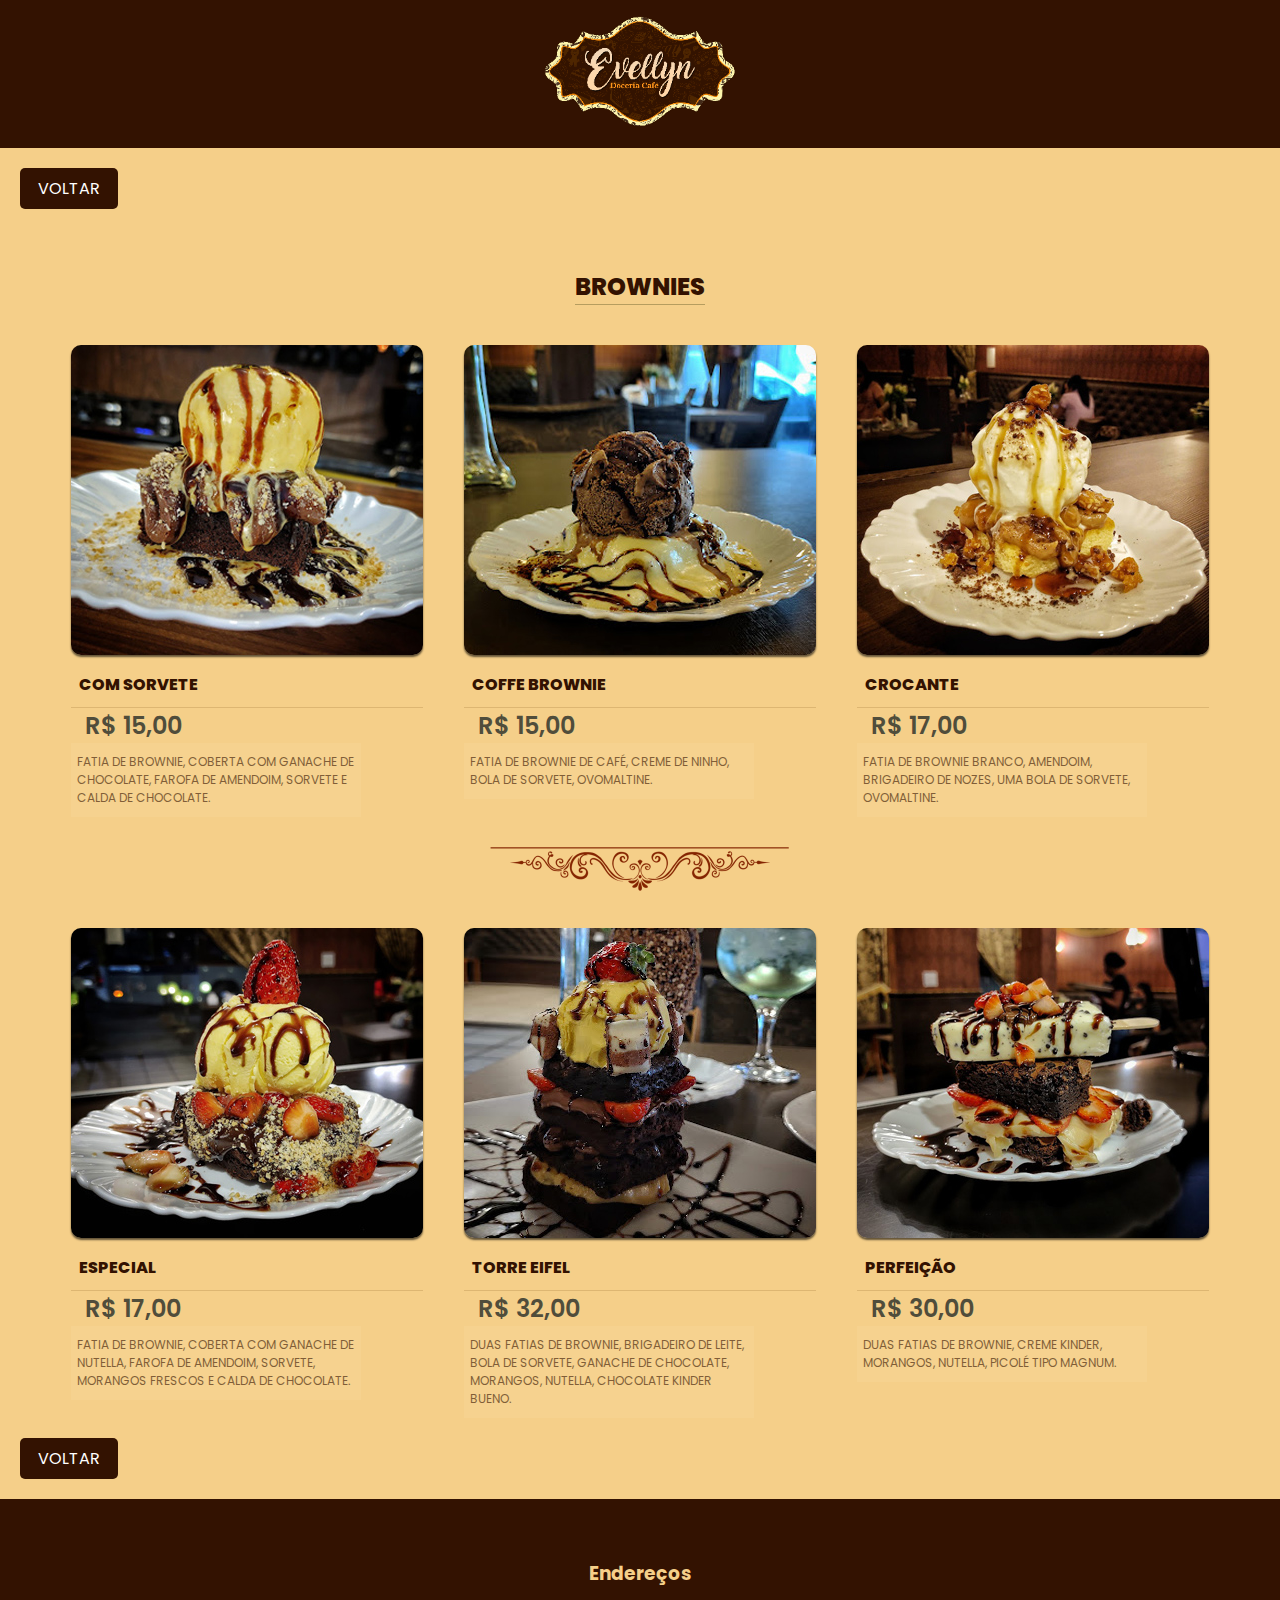
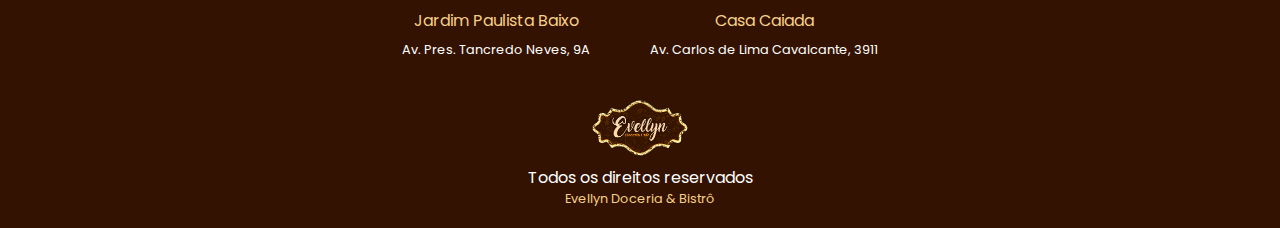
==== view/brownies.html @ ee09e99b "projeto em andamento" ====
<!DOCTYPE html>
<html lang="pt-br">
  <head>
    <meta charset="UTF-8" />
    <meta http-equiv="X-UA-Compatible" content="IE=edge" />
    <meta name="viewport" content="width=device-width, initial-scale=1.0" />
    <title>Evellyn Doceria & Bistrô</title>
    <link rel="stylesheet" href="../css/style.css" />
   
    <link rel="preconnect" href="https://fonts.googleapis.com">
<link rel="preconnect" href="https://fonts.gstatic.com" crossorigin>
<link href="https://fonts.googleapis.com/css2?family=Poppins:wght@400;500;700&display=swap" rel="stylesheet">
  </head>
  <body>
    <header id="home">
      <div class="logo">
        <img src="../assets/logo.png" alt="logo Evellyn Doceria & Bistrô" />
      </div>
    </header>

    <div class="navigation-back">
      <a class="btn" href="../index.html">Voltar</a>
    </div>
    <div class="title__view">
      <h2>Brownies</h2>
    </div>
    <section class="section-view">
      <!-- Categorias de Produtos -->
      <div class="produtos_brownie">
            <div class="item__box">
              <img src="../assets/brownie/sorvete.jpg" alt="" />
              <div class="item__description"> 
                <h3>COM SORVETE</h3>
                <span>R$ 15,00</span>
                <p>Fatia de Brownie, coberta com ganache de chocolate, farofa de amendoim, sorvete e Calda de Chocolate.</p>                   
              </div>
            </div>
            <div class="item__box">
              <img src="../assets/brownie/coffe_brownie.jpg" alt="" />
              <div class="item__description">
                <h3>COFFE BROWNIE</h3>
                <span>R$ 15,00</span>
                <p>
                  Fatia de brownie de café, creme de ninho, bola de sorvete, ovomaltine.
                </p>  
              </div>
            </div>
            <div class="item__box">
              <img src="../assets/brownie/crocante.jpg" alt="" />
              <div class="item__description">
                <h3>CROCANTE</h3>
                <span>R$ 17,00</span>
                <p>Fatia de brownie branco, amendoim, brigadeiro de nozes, uma bola de sorvete, ovomaltine.</p>  
              </div>
            </div>
            <div class="line">
              <img src="../assets/sets.png" alt="" />
            </div>
            <div class="item__box">
              <img src="../assets/brownie/especial.jpg" alt="" />
              <div class="item__description">
                <h3>ESPECIAL</h3>
                <span>R$ 17,00</span>
                <p>Fatia de Brownie, coberta com ganache de nutella, farofa de amendoim, sorvete, morangos frescos e calda de chocolate.</p>
              </div>
            </div>          
            <div class="item__box">
              <img src="../assets/brownie/eifel.jpg" alt="" />
              <div class="item__description">
                <h3>TORRE EIFEL</h3>
                <span>R$ 32,00</span>
                <p>Duas fatias de brownie, brigadeiro de leite, bola de sorvete, ganache de chocolate, morangos, nutella, chocolate kinder bueno.</p> 
              </div>
            </div>
            <div class="item__box">
              <img src="../assets/brownie/perfeicao.jpg" alt="" />
              <div class="item__description">
                <h3>PERFEIÇÃO</h3>
                <span>R$ 30,00</span>
                <p>Duas fatias de brownie, creme kinder, morangos, nutella, picolé tipo magnum.</p> 
              </div>
            </div>
        </div>
      </div>
    </section>
    <div class="navigation-back">
      <a class="btn" href="../index.html">Voltar</a>
    </div>
    <footer>
      <div class="endereco">
        <h3>Endereços</h3>
        <div class="category_endereco">
          <div class="endereco__item">
            <span>Jardim Paulista Baixo</span>
            <p>Av. Pres. Tancredo Neves, 9A</p>
          </div>
          <div class="endereco__item">
            <span>Casa Caiada</span>
            <p>Av. Carlos de Lima Cavalcante, 3911</p>
          </div>
        </div>
      </div>
      <!--      
          <div class="container__info">            
              <ul class="list_footer">
                  <li class="list__item"><a href="#"><ion-icon name="logo-facebook"></ion-icon></a></li>
                  <li  class="list__item"><a href="#"><ion-icon name="logo-instagram"></ion-icon></a></li>
              </ul>                      
          </div>
      -->
      <a href="#home"><div class="arrow"></div></a>
      <div class="copyright">
        <div class="logo__footer">
          <img src="../assets/logo.png" alt="Logo Evellyn Doceria & Bistrô" />
        </div>
        <span>Todos os direitos reservados</span>
        <p>Evellyn Doceria & Bistrô</p>
      </div>
    </footer>
  </body>
</html>
---- css/style.css ----
@import './view-style.css';


*{
    margin: 0;
    padding: 0;
    box-sizing: border-box;
    font-family: 'Poppins', sans-serif;
}

body{
    background-color: #f5cf89;
}

.container{
    max-width: 1200px;
    margin: 0 auto;
}

header{
    display: flex;
    justify-content: center;
    align-items: center;
    padding: 10px 4%;
    background-color: #331201;
}


.title__img{
    min-width: 300px;
    max-width: 600px;
    margin: 20px auto;
}

.title__img img{
    width: 100%;
}

.grid{
    display: grid;
    grid-template-columns: repeat(3, 1fr);
    gap: 20px;
    padding: 20px 40px;
}
.category__item{
    max-width: 380px;
    display: flex;
    flex-direction: column;
}

.category__item img{
    width: 100%;
    border-radius: 10px;
    box-shadow: 0 5px 5px rgba(0, 0, 0, .6); 
   
}
.category__item .btn{
    position: relative;
    top: -20px;    
    padding: 8px 18px;
    background-color: #331201;
    border-radius: 5px;
    box-shadow: 0 5px 5px rgba(0, 0, 0, .6);   
    text-align: center;
    color: #ffffff;
    text-decoration: none;
    text-transform: uppercase;
    display: inline-block;
    margin: 0 auto; 
}


.line{
    
    max-width: 600px;
    margin: 10px auto;
    grid-column: 1/-1;
    
}
.line img{
    width: 100%;
}

footer{
    background-color: #331201;
    display: flex;
    flex-direction: column;
    justify-content: center;
    align-items: center;
    padding: 20px 4%;
}

.category_endereco{
    display: flex;
    gap: 60px;
    text-align: right;
}

.endereco h3{
    color: #f5cf89;
    text-align: center;
    padding: 20px;    
}

.endereco{
    padding: 20px;
}

.endereco span{
    font-size: 1em;    
    color: #f5cf89;
    position: relative;
    display: flex;
    align-items: center;
    justify-content: center;
}


.endereco p{
    font-size: .8em;    
    color: #fff;
    padding: 8px 0;
}

.list_footer{
    list-style: none;
    display: flex;
    gap: 40px;
    padding: 20px;
}

.copyright{
    text-align: center;
    margin-top: 10px;
 }
 

 .logo__footer {
    max-width: 100px;
    margin: 0 auto;
 
 }

 .logo__footer img{
     width: 100%;
 }
 
 .copyright span{
     font-size: 1em;
     color: #fff;
 }
 
 .copyright p{
     font-size: .8em;
     color: #f5cf89;
 }
 
@media (max-width: 1040px){

    
    .container{
        max-width: 700px;
        margin: 0 auto;
    }
    .grid{
        display: grid;
        grid-template-columns: repeat(2, 1fr);
        
        padding: 10px 20px;
        
    }
}


@media (max-width: 680px){

    .container{
        max-width: 400px;
        margin: 0 auto;
    }
    .grid{
        grid-template-columns: 1fr;
        padding: 10px 20px;
    }
     
    .category_endereco{
        display: block;
        text-align: center;
    }

    .endereco__item p{
        position: relative;
    }
    .endereco__item p:nth-of-type(1)::after{
        content: "";
        position: absolute;
        width: 100%;
        height: 1px;
        top: 30px;
        left: 0;
        background-color: #f5cf8954;
    }
}

@media (max-width: 340px){
    
    .category__item{
        min-width: 200px;    
        
    }   
   
}
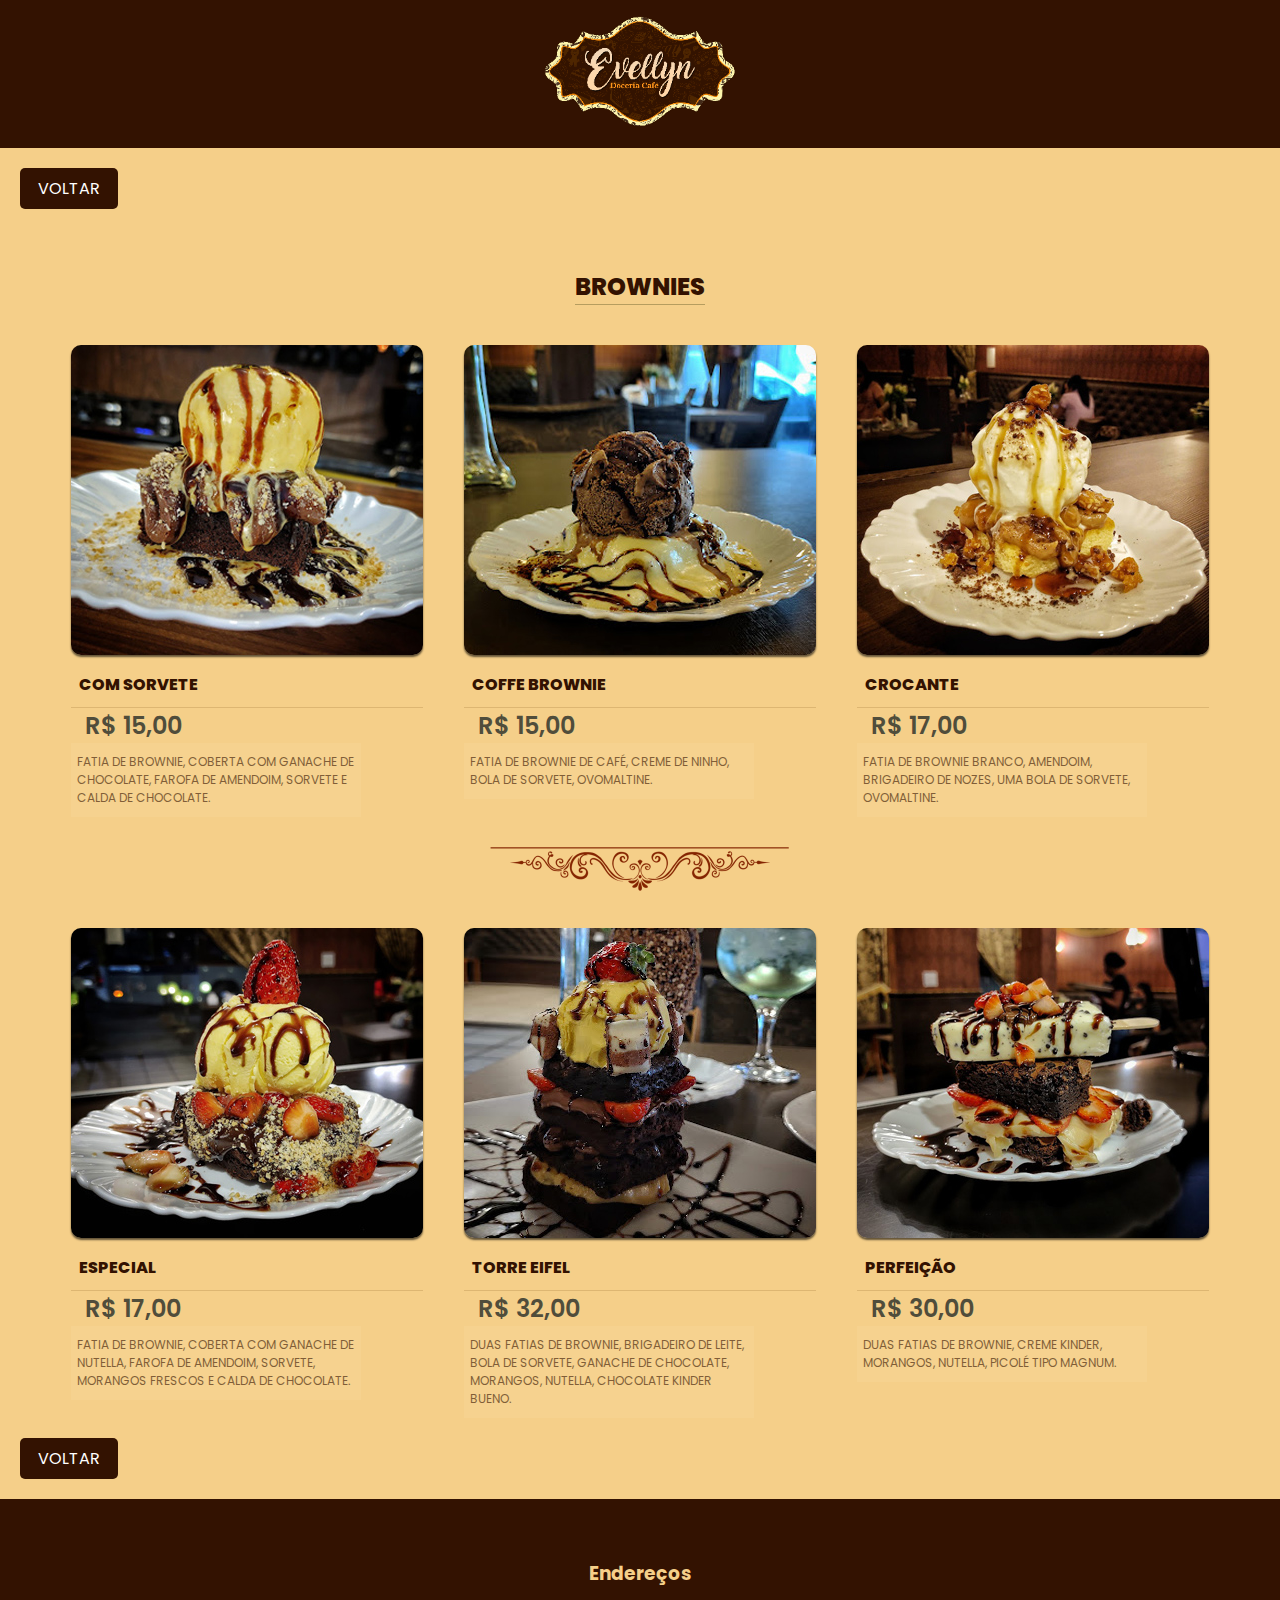
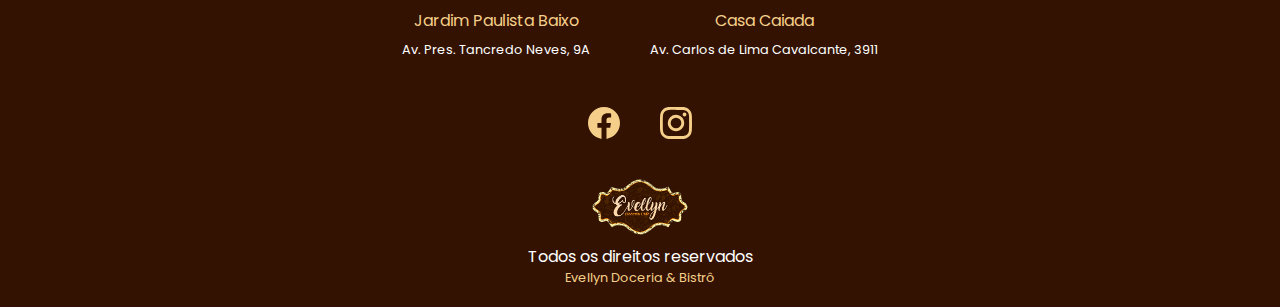
==== commit 0bf76d15: "redes sociais" ====
--- a/view/brownies.html
+++ b/view/brownies.html
@@ -8,8 +8,8 @@
     <link rel="stylesheet" href="../css/style.css" />
    
     <link rel="preconnect" href="https://fonts.googleapis.com">
-<link rel="preconnect" href="https://fonts.gstatic.com" crossorigin>
-<link href="https://fonts.googleapis.com/css2?family=Poppins:wght@400;500;700&display=swap" rel="stylesheet">
+    <link rel="preconnect" href="https://fonts.gstatic.com" crossorigin>
+    <link href="https://fonts.googleapis.com/css2?family=Poppins:wght@400;500;700&display=swap" rel="stylesheet">
   </head>
   <body>
     <header id="home">
@@ -100,14 +100,12 @@
           </div>
         </div>
       </div>
-      <!--      
-          <div class="container__info">            
-              <ul class="list_footer">
-                  <li class="list__item"><a href="#"><ion-icon name="logo-facebook"></ion-icon></a></li>
-                  <li  class="list__item"><a href="#"><ion-icon name="logo-instagram"></ion-icon></a></li>
-              </ul>                      
-          </div>
-      -->
+      <div class="container__info">            
+        <ul class="list_footer">
+            <li class="list__item"><a href="#"><img src="../assets/facebook.svg" alt=""></a></li>
+            <li  class="list__item"><a href="#"><img src="../assets/instagram.svg" alt=""></a></li>
+        </ul>                      
+    </div>
       <a href="#home"><div class="arrow"></div></a>
       <div class="copyright">
         <div class="logo__footer">
